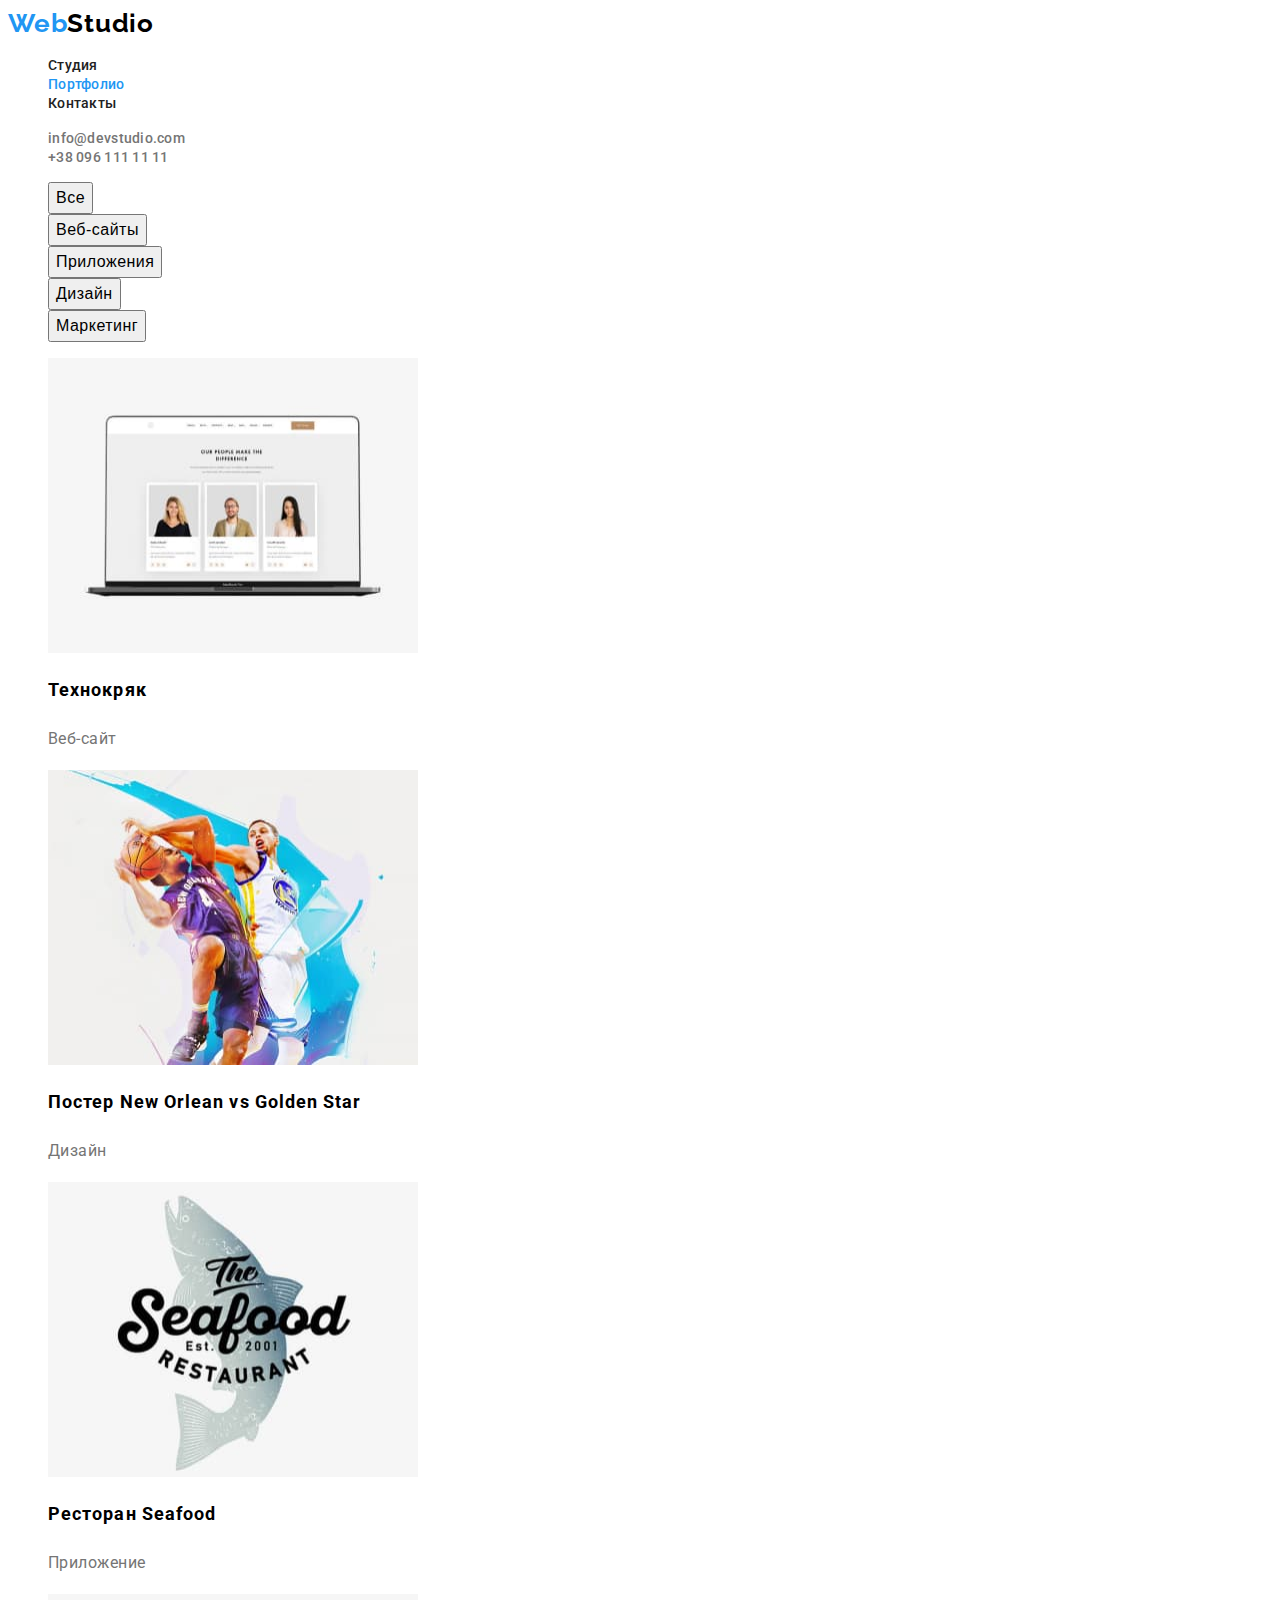
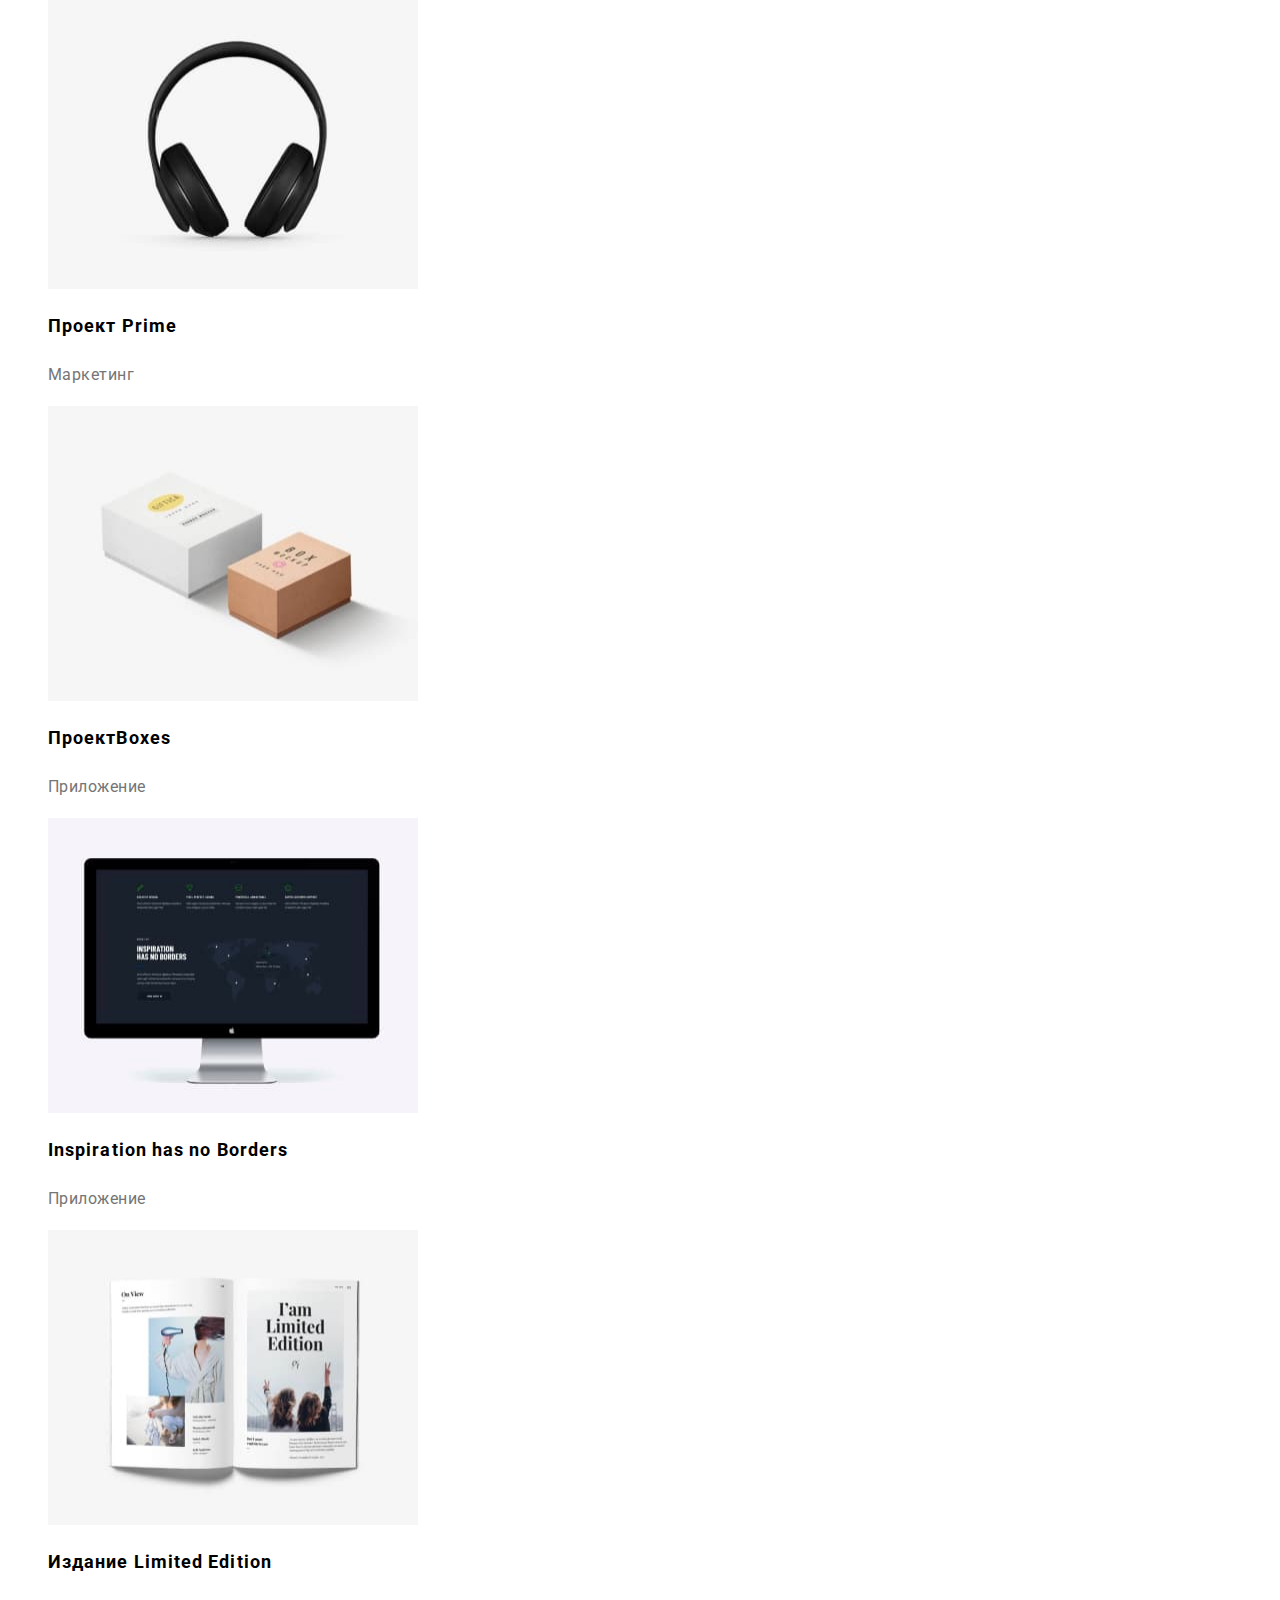
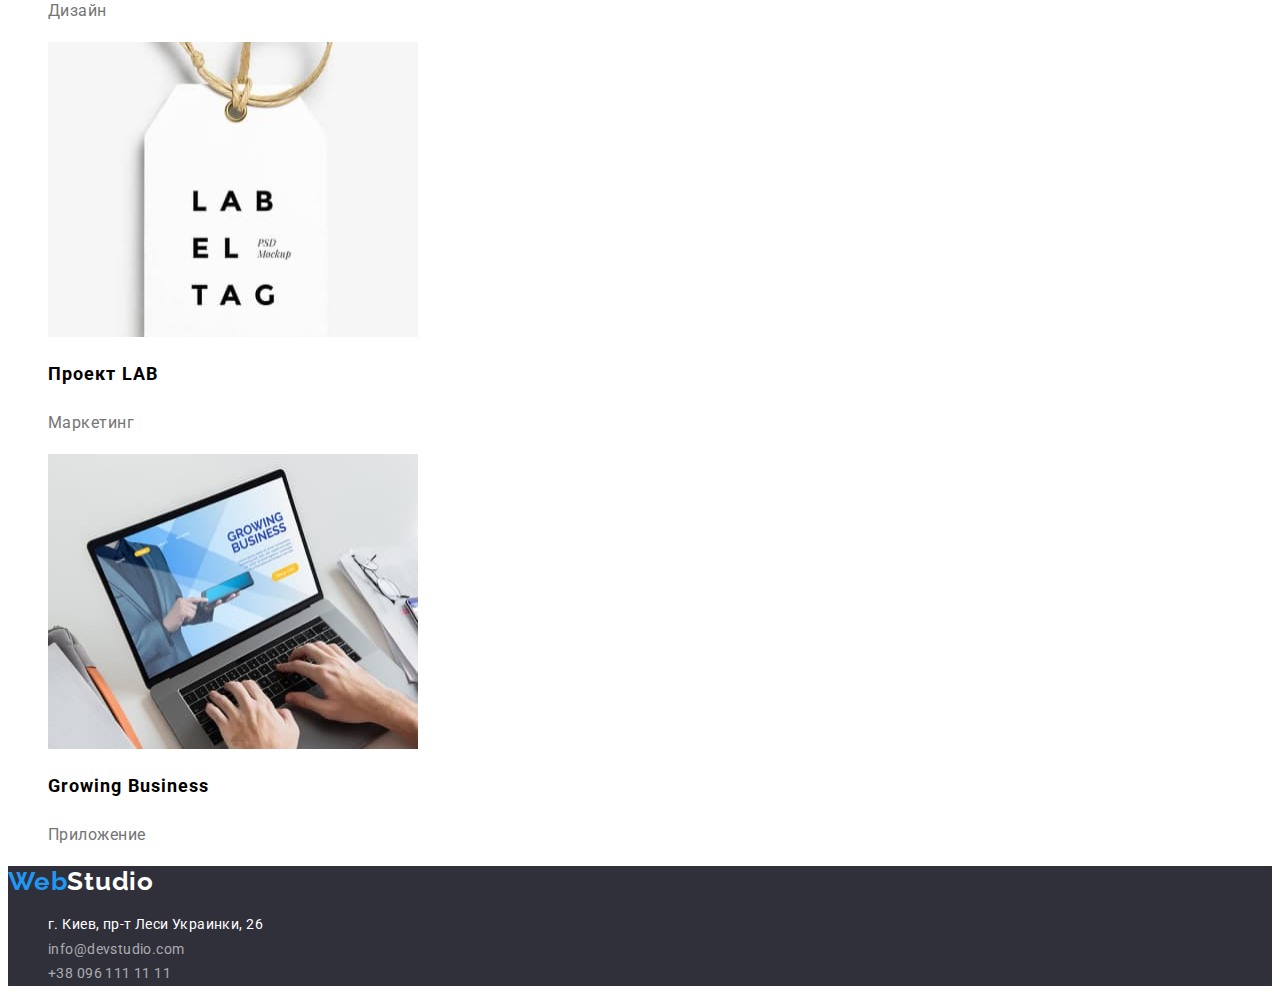
==== portfolio.html @ 94a52d27 "пройшла перевірку валідатором" ====
<!DOCTYPE html>
<html lang="ru">
  <head>
    <meta charset="UTF-8" />
    <meta http-equiv="X-UA-Compatible" content="IE=edge" />
    <meta name="viewport" content="width=device-width, initial-scale=1.0" />
    <title>Portfolio</title>
    <link rel="preconnect" href="https://fonts.gstatic.com" />
    <link
      href="https://fonts.googleapis.com/css2?family=Raleway:wght@700&family=Roboto:ital,wght@0,500;0,700;0,900;1,400&display=swap"
      rel="stylesheet"
    />
    <link rel="stylesheet" href="./css/styles.css" />
  </head>

  <body>
    <!--Шапка сторінки-->
    <header class="header">
      <nav class="navigation">
        <a class="logo link" href="./" lang="en"
          ><span class="accent-logo">Web</span>Studio</a
        >

        <!--Навігація на інші сторінки-->

        <ul class="menu list">
          <li class="menu-list">
            <a class="menu-link link" href="./index.html">Студия</a>
          </li>
          <li class="menu-list">
            <a class="menu-link current link" href=".//portfolio.html"
              >Портфолио</a
            >
          </li>
          <li class="menu-list">
            <a class="menu-link link" href="">Контакты</a>
          </li>
        </ul>
        <ul class="contact list">
          <li class="contact-list">
            <a class="contact-link link" href="mailto:info@devstudio.com"
              >info@devstudio.com</a
            >
          </li>
          <li class="contact-list">
            <a class="contact-link link" href="tel:+380961111111"
              >+38 096 111 11 11</a
            >
          </li>
        </ul>
      </nav>
    </header>

    <main>
      <section class="section">
        <ul class="menu-button list">
          <li>
            <button class="modal-button" type="button">Все</button>
          </li>
          <li>
            <button class="modal-button" type="button">Веб-сайты</button>
          </li>
          <li>
            <button class="modal-button" type="button">Приложения</button>
          </li>
          <li>
            <button class="modal-button" type="button">Дизайн</button>
          </li>
          <li>
            <button class="modal-button" type="button">Маркетинг</button>
          </li>
        </ul>
        <ul class="menu-cards list">
          <li>
            <img
              src="./images/photo-01.jpg"
              alt="Фото экрана ноутбука"
              width="370"
              height="295"
            />
          </li>
          <li>
            <h2 class="section-title">Технокряк</h2>
          </li>
          <li>
            <p class="menu-cards-button">Веб-сайт</p>
          </li>
        </ul>
        <ul class="menu-cards list">
          <li>
            <img
              src="./images/photo-02.jpg"
              alt="Фото игры баскетбола"
              width="370"
              height="295"
            />
          </li>
          <li>
            <h2 class="section-title">
              Постер <span lang="en">New Orlean vs Golden Star</span>
            </h2>
          </li>
          <li>
            <p class="menu-cards-button">Дизайн</p>
          </li>
        </ul>
        <ul class="menu-cards list">
          <li>
            <img
              src="./images/photo-03.jpg"
              alt="Фото эмблема ресторана"
              width="370"
              height="295"
            />
          </li>
          <li>
            <h2 class="section-title">
              Ресторан <span lang="en">Seafood</span>
            </h2>
          </li>
          <li>
            <p class="menu-cards-button">Приложение</p>
          </li>
        </ul>
        <ul class="menu-cards list">
          <li>
            <img
              src="./images/photo-04.jpg"
              alt="Фото беспроводных наушников"
              width="370"
              height="295"
            />
          </li>
          <li>
            <h2 class="section-title">Проект <span lang="en">Prime</span></h2>
          </li>
          <li>
            <p class="menu-cards-button">Маркетинг</p>
          </li>
        </ul>
        <ul class="menu-cards list">
          <li>
            <img
              src="./images/photo-05.jpg"
              alt="Фото двух коробок"
              width="370"
              height="295"
            />
          </li>
          <li>
            <h2 class="section-title">Проект<span lang="en">Boxes</span></h2>
          </li>
          <li>
            <p class="menu-cards-button">Приложение</p>
          </li>
        </ul>
        <ul class="menu-cards list">
          <li>
            <img
              src="./images/photo-06.jpg"
              alt="Фото экрана компьютера"
              width="370"
              height="295"
            />
          </li>
          <li>
            <h2 class="section-title" lang="en">Inspiration has no Borders</h2>
          </li>
          <li>
            <p class="menu-cards-button">Приложение</p>
          </li>
        </ul>
        <ul class="menu-cards list">
          <li>
            <img
              src="./images/photo-07.jpg"
              alt="Фото журнала"
              width="370"
              height="295"
            />
          </li>
          <li>
            <h2 class="section-title">
              Издание <span lang="en">Limited Edition</span>
            </h2>
          </li>
          <li>
            <p class="menu-cards-button">Дизайн</p>
          </li>
        </ul>
        <ul class="menu-cards list">
          <li>
            <img
              src="./images/photo-08.jpg"
              alt="Фото этикетки одежды"
              width="370"
              height="295"
            />
          </li>
          <li>
            <h2 class="section-title">Проект <span lang="en">LAB</span></h2>
          </li>
          <li>
            <p class="menu-cards-button">Маркетинг</p>
          </li>
        </ul>
        <ul class="menu-cards list">
          <li>
            <img
              src="./images/photo-09.jpg"
              alt="Человек работает за компьютером"
              width="370"
              height="295"
            />
          </li>
          <li>
            <h2 class="section-title" lang="en">Growing Business</h2>
          </li>
          <li>
            <p class="menu-cards-button">Приложение</p>
          </li>
        </ul>
      </section>
    </main>

    <footer class="footer">
      <a class="logo link" href="./" lang="en"
        ><span class="accent-logo">Web</span
        ><span class="accent-logo-white">Studio</span></a
      >

      <!--Контактна інформація-->
      <address class="address">
        <ul class="contact-list list">
          <li class="info-list">
            <a
              class="info-address link"
              href="https://goo.gl/maps/8QaQbh6gGcEGeqba6"
              target="_blank"
              rel="noopener noreferrer"
              >г. Киев, пр-т Леси Украинки, 26</a
            >
          </li>
          <li>
            <a class="info-footer link" href="mailto:info@devstudio.com"
              >info@devstudio.com</a
            >
          </li>
          <li>
            <a class="info-footer link" href="tel:+380961111111"
              >+38 096 111 11 11</a
            >
          </li>
        </ul>
      </address>
    </footer>
  </body>
</html>
---- css/styles.css ----
:root {
  --secondary-font: "Raleway", sans-serif;
  --accent-color: #2196f3;
  --primary-text-color: #212121;
  --primary-background-color: #e5e5e5;
  --secondary-background-color: #2f303a;
}

body {
  font-family: "Roboto", sans-serif;
  color: rav(--primary-text-color);
}

.list {
  list-style: none;
}

.link {
  text-decoration: none;
}

/* Шапка сторінки */

.accent-logo {
  font-family: var(--secondary-font);
  font-weight: 700;
  font-size: 26px;
  line-height: 1.19;
  letter-spacing: 0.03em;
  color: var(--accent-color);
}
.logo {
  font-family: var(--secondary-font);
  font-weight: 700;
  font-size: 26px;
  line-height: 1.19;
  letter-spacing: 0.03em;
  color: var(--text-color);
}

.menu-link {
  font-weight: 500;
  font-size: 14px;
  line-height: 1.14;
  letter-spacing: 0.02em;
  color: var(--primary-text-color);
}

.menu-link:hover,
.menu-link:focus,
.contact-link:hover,
.contact-link:focus {
  color: var(--accent-color);
}

.menu-link.current {
  color: var(--accent-color);
}

.contact-link {
  font-weight: 500;
  font-size: 14px;
  line-height: 1.14;
  letter-spacing: 0.02em;
  color: #757575;
}

/* ========== Герой ============ */

.hero-title {
  font-weight: 900;
  font-size: 44px;
  line-height: 1.36;
  align-items: center;
  text-align: center;
  letter-spacing: 0.06em;
  text-transform: uppercase;
  color: #ffffff;
}
.hero {
  text-align: center;
  background-color: var(--secondary-background-color);
}

.hero-push {
  font-weight: 700;
  font-size: 16px;
  line-height: 1.86;
  align-items: center;
  text-align: center;
  letter-spacing: 0.06em;
  cursor: pointer;
}

.hero-push:hover,
.hero-push:focus,
.modal-button:hover,
.modal-button:focus,
.info-footer:hover,
.info-footer:focus,
.info-address:hover,
.info-address:focus {
  background: var(--accent-color);
  color: #ffffff;
}

/* Cильні сторони */

.advantage-title {
  font-weight: 700;
  font-size: 14px;
  line-height: 1.17;
  box-align: left;
  vertical-align: top;
  letter-spacing: 0.03em;
  text-transform: uppercase;
}

.advantage-text {
  font-weight: 400;
  font-size: 14px;
  line-height: 1.71;
  box-align: left;
  vertical-align: top;
  letter-spacing: 0, 03em;
  color: #757575;
}

/* Компетенція працівників - Співробітники */

.teamwork-title,
.team-title {
  font-weight: 700;
  font-size: 14px;
  line-height: 1.17;
  text-align: center;
  vertical-align: top;
  letter-spacing: 0.03em;
}

.team-staff {
  font-weight: 500;
  font-size: 16px;
  line-height: 1.19;
  vertical-align: top;
  letter-spacing: 0.03em;
}

.work-position {
  font-weight: 500;
  font-size: 16px;
  line-height: 1.19;
  vertical-align: top;
  letter-spacing: 0.03em;
  color: #757575;
}

.team-group {
  background-color: var(--primary-background-color);
}

/* Футер */

.footer {
  text-align: left;
  background-color: var(--secondary-background-color);
  font-family: inherit;
}

.accent-logo-white {
  font-family: var(--secondary-font);
  color: #ffffff;
}

.info-address {
  font-weight: 400;
  font-size: 14px;
  line-height: 1.71;
  text-align: left;
  vertical-align: top;
  letter-spacing: 0.03em;
  color: #ffffff;
}

.contact-list a {
  font-style: normal;
}
.info-footer {
  font-weight: 400;
  font-size: 14px;
  line-height: 1.72;
  text-align: left;
  vertical-align: top;
  letter-spacing: 0.03em;
  color: rgba(255, 255, 255, 0.6);
}

/* ========== Портфолiо =========== */

.modal-button {
  font-weight: 500;
  font-size: 16px;
  line-height: 1.63;
  text-align: center;
  vertical-align: top;
  letter-spacing: 0.03em;
  cursor: pointer;
}

.section-title {
  font-weight: 700;
  font-size: 18px;
  line-height: 2;
  letter-spacing: 0.06em;
}
.menu-cards-button {
  font-weight: 400;
  font-size: 16px;
  line-height: 1.88;
  letter-spacing: 0.03em;
  color: #757575;
}
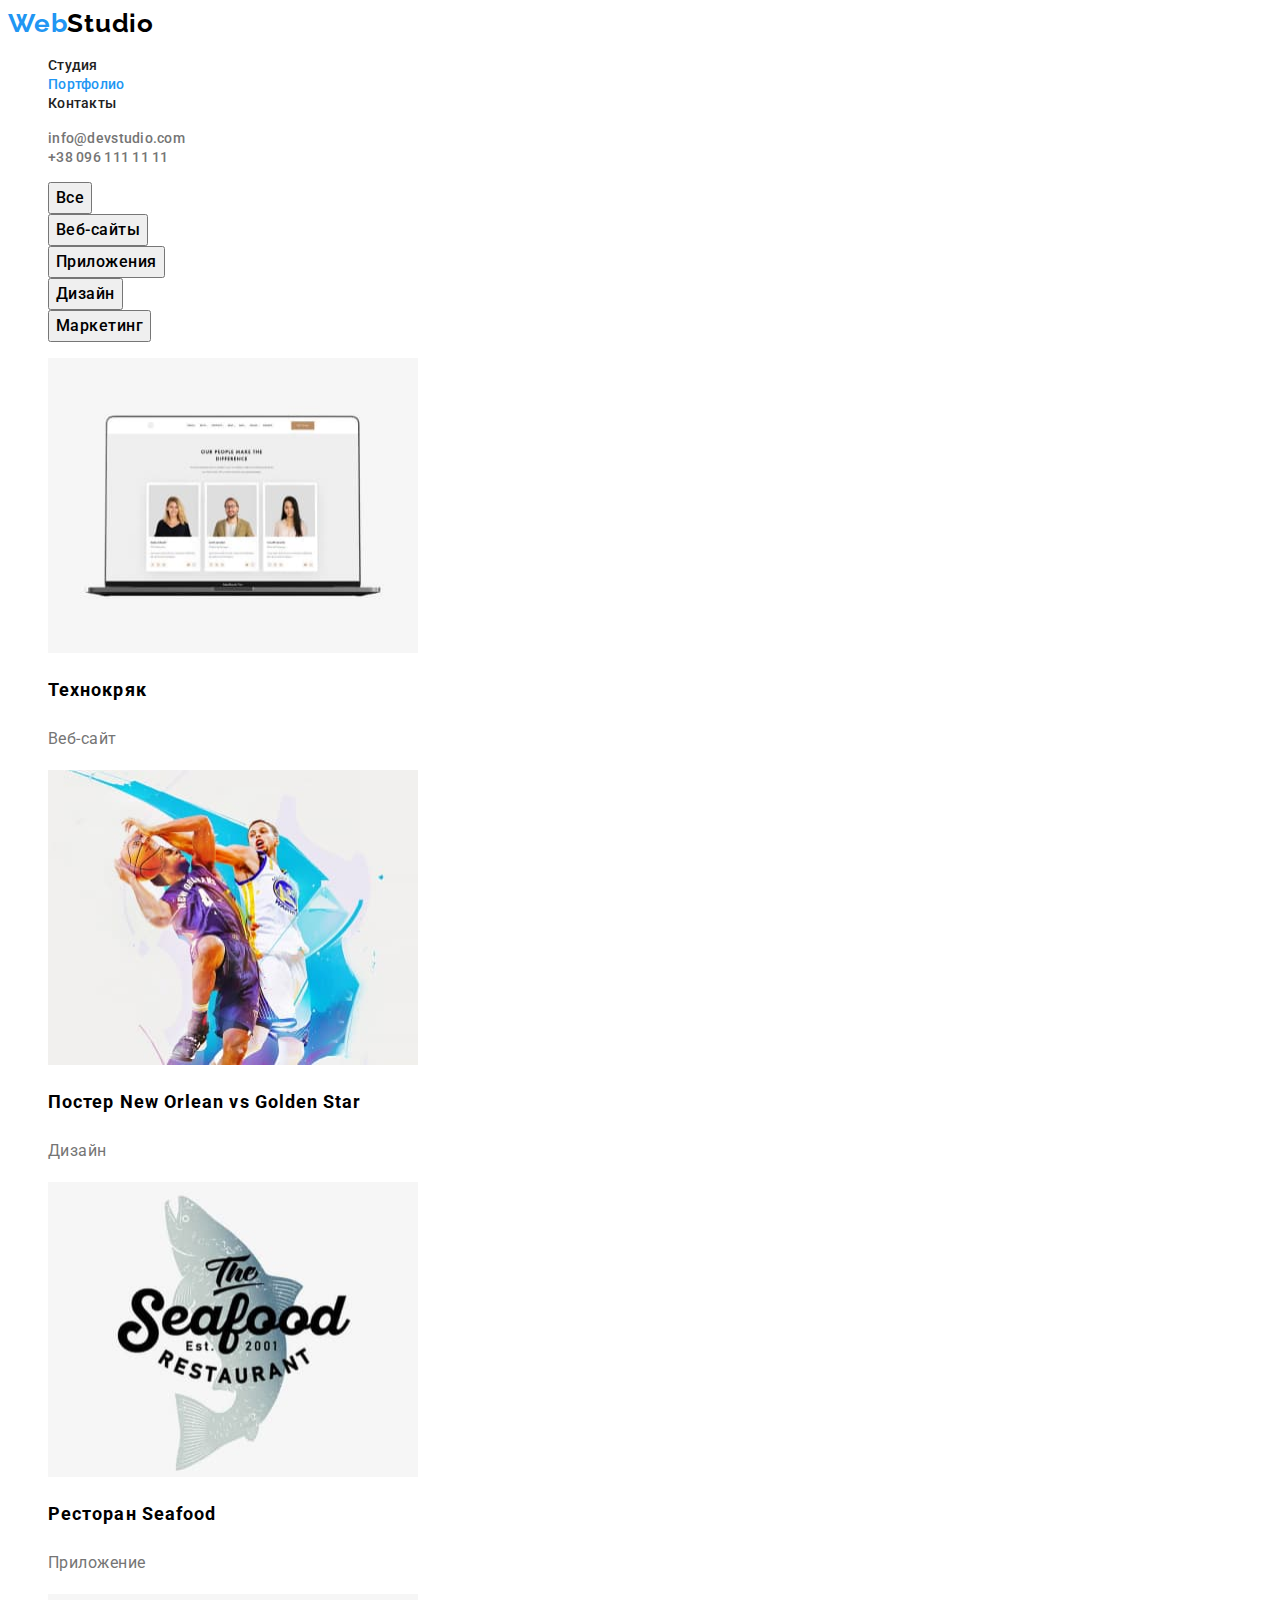
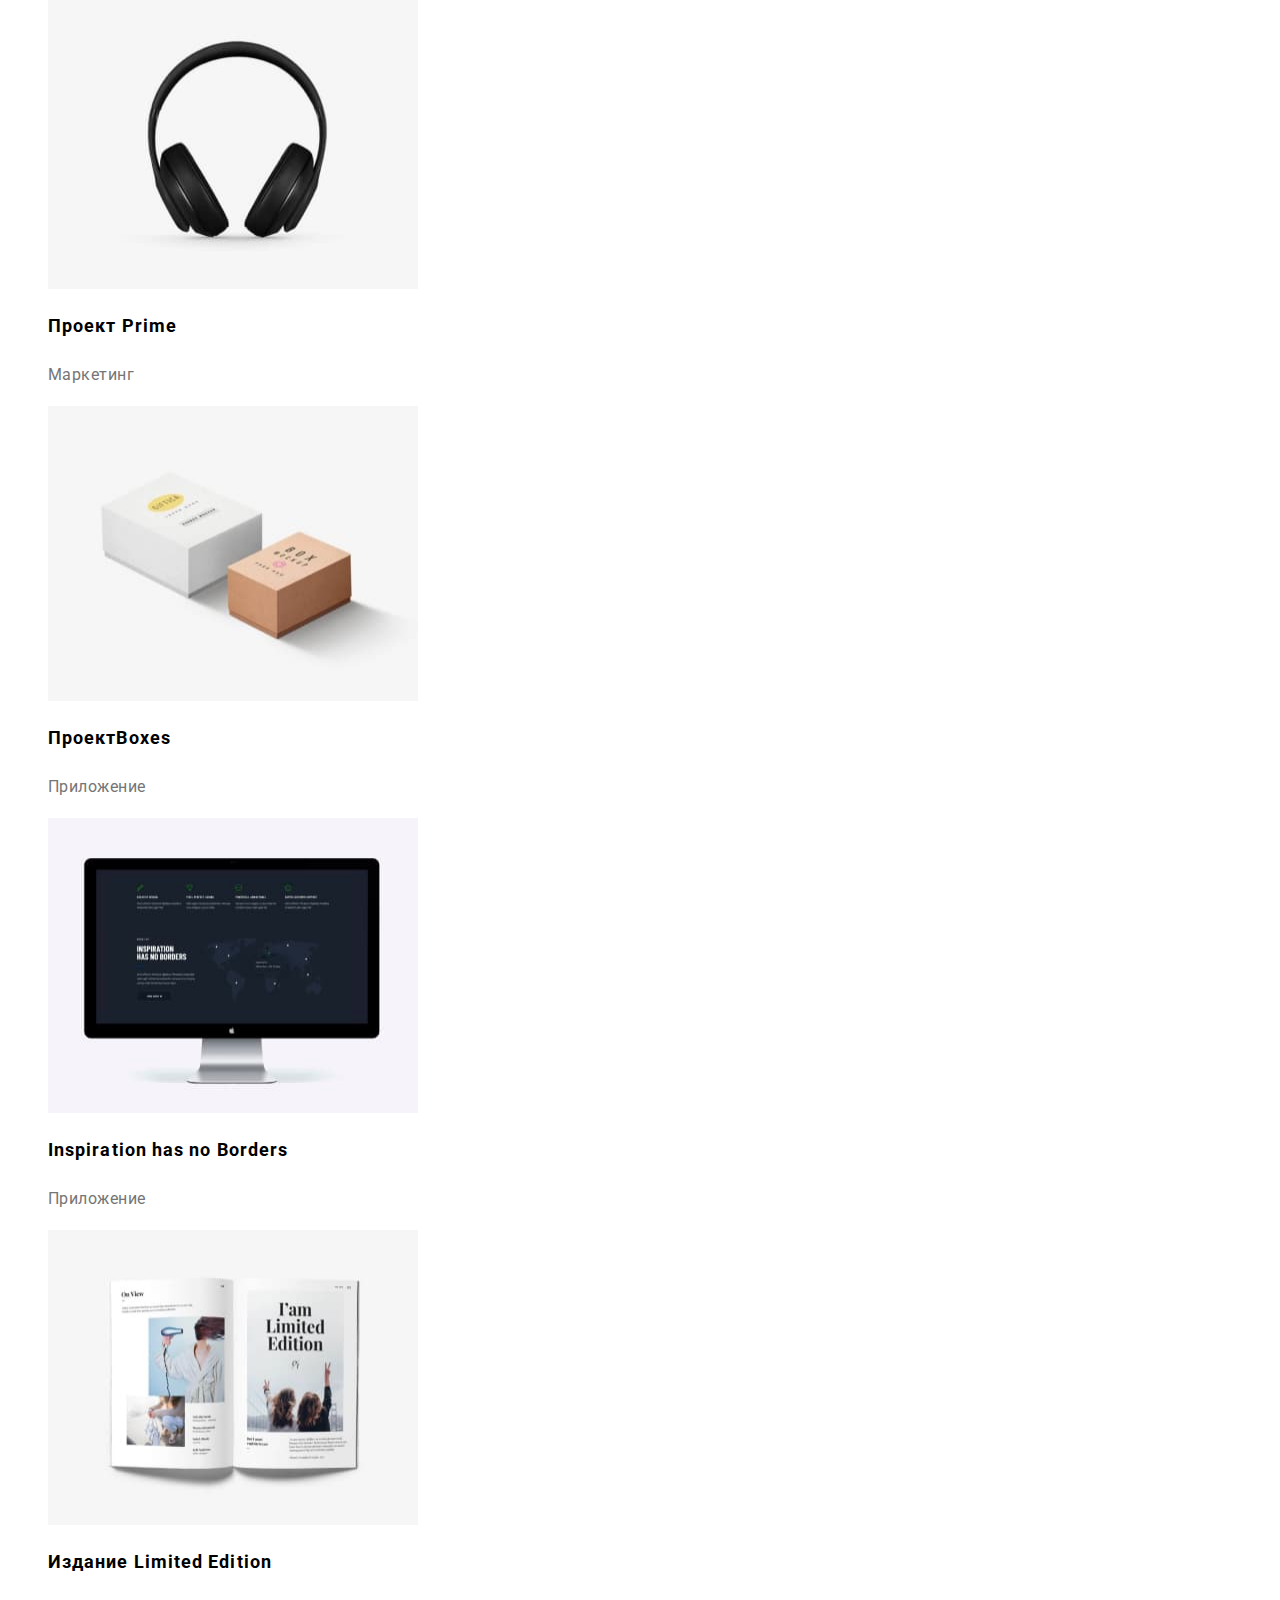
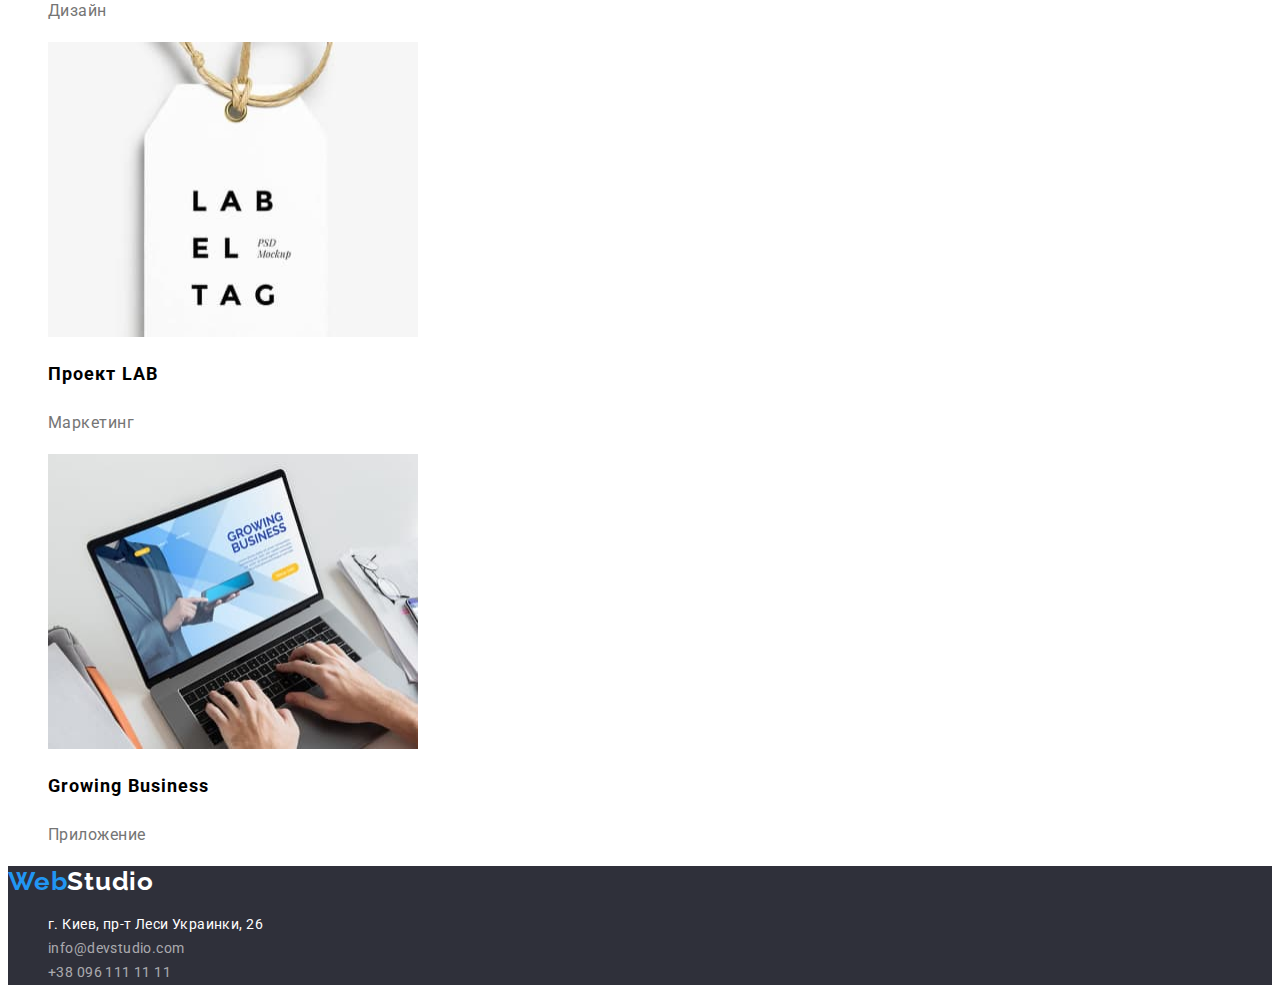
==== commit bc71841a: "Внесла вправки, остання з яких перероблення списку в секції main portfolio.html" ====
--- a/portfolio.html
+++ b/portfolio.html
@@ -78,15 +78,9 @@
               width="370"
               height="295"
             />
-          </li>
-          <li>
             <h2 class="section-title">Технокряк</h2>
-          </li>
-          <li>
             <p class="menu-cards-button">Веб-сайт</p>
           </li>
-        </ul>
-        <ul class="menu-cards list">
           <li>
             <img
               src="./images/photo-02.jpg"
@@ -94,17 +88,11 @@
               width="370"
               height="295"
             />
-          </li>
-          <li>
             <h2 class="section-title">
               Постер <span lang="en">New Orlean vs Golden Star</span>
             </h2>
-          </li>
-          <li>
             <p class="menu-cards-button">Дизайн</p>
           </li>
-        </ul>
-        <ul class="menu-cards list">
           <li>
             <img
               src="./images/photo-03.jpg"
@@ -112,17 +100,11 @@
               width="370"
               height="295"
             />
-          </li>
-          <li>
             <h2 class="section-title">
               Ресторан <span lang="en">Seafood</span>
             </h2>
-          </li>
-          <li>
-            <p class="menu-cards-button">Приложение</p>
-          </li>
-        </ul>
-        <ul class="menu-cards list">
+            <p class="menu-cards-button">Приложение</p>
+          </li>
           <li>
             <img
               src="./images/photo-04.jpg"
@@ -130,15 +112,9 @@
               width="370"
               height="295"
             />
-          </li>
-          <li>
             <h2 class="section-title">Проект <span lang="en">Prime</span></h2>
-          </li>
-          <li>
             <p class="menu-cards-button">Маркетинг</p>
           </li>
-        </ul>
-        <ul class="menu-cards list">
           <li>
             <img
               src="./images/photo-05.jpg"
@@ -146,15 +122,9 @@
               width="370"
               height="295"
             />
-          </li>
-          <li>
             <h2 class="section-title">Проект<span lang="en">Boxes</span></h2>
-          </li>
-          <li>
-            <p class="menu-cards-button">Приложение</p>
-          </li>
-        </ul>
-        <ul class="menu-cards list">
+            <p class="menu-cards-button">Приложение</p>
+          </li>
           <li>
             <img
               src="./images/photo-06.jpg"
@@ -162,15 +132,9 @@
               width="370"
               height="295"
             />
-          </li>
-          <li>
             <h2 class="section-title" lang="en">Inspiration has no Borders</h2>
-          </li>
-          <li>
-            <p class="menu-cards-button">Приложение</p>
-          </li>
-        </ul>
-        <ul class="menu-cards list">
+            <p class="menu-cards-button">Приложение</p>
+          </li>
           <li>
             <img
               src="./images/photo-07.jpg"
@@ -178,17 +142,11 @@
               width="370"
               height="295"
             />
-          </li>
-          <li>
             <h2 class="section-title">
               Издание <span lang="en">Limited Edition</span>
             </h2>
-          </li>
-          <li>
             <p class="menu-cards-button">Дизайн</p>
           </li>
-        </ul>
-        <ul class="menu-cards list">
           <li>
             <img
               src="./images/photo-08.jpg"
@@ -196,15 +154,10 @@
               width="370"
               height="295"
             />
-          </li>
-          <li>
             <h2 class="section-title">Проект <span lang="en">LAB</span></h2>
-          </li>
-          <li>
             <p class="menu-cards-button">Маркетинг</p>
           </li>
-        </ul>
-        <ul class="menu-cards list">
+
           <li>
             <img
               src="./images/photo-09.jpg"
@@ -212,11 +165,7 @@
               width="370"
               height="295"
             />
-          </li>
-          <li>
             <h2 class="section-title" lang="en">Growing Business</h2>
-          </li>
-          <li>
             <p class="menu-cards-button">Приложение</p>
           </li>
         </ul>
--- a/css/styles.css
+++ b/css/styles.css
@@ -87,7 +87,6 @@
   font-size: 16px;
   line-height: 1.86;
   align-items: center;
-  text-align: center;
   letter-spacing: 0.06em;
   cursor: pointer;
 }
@@ -122,7 +121,7 @@
   line-height: 1.71;
   box-align: left;
   vertical-align: top;
-  letter-spacing: 0, 03em;
+  letter-spacing: 0.03em;
   color: #757575;
 }
 
@@ -131,7 +130,7 @@
 .teamwork-title,
 .team-title {
   font-weight: 700;
-  font-size: 14px;
+  font-size: 36px;
   line-height: 1.17;
   text-align: center;
   vertical-align: top;
@@ -172,8 +171,11 @@
   color: #ffffff;
 }
 
+.contact-list a {
+  font-family: "Roboto", sans-serif;
+  font-style: normal;
+}
 .info-address {
-  font-weight: 400;
   font-size: 14px;
   line-height: 1.71;
   text-align: left;
@@ -182,13 +184,9 @@
   color: #ffffff;
 }
 
-.contact-list a {
-  font-style: normal;
-}
 .info-footer {
-  font-weight: 400;
-  font-size: 14px;
-  line-height: 1.72;
+  font-size: 14px;
+  line-height: 1.71;
   text-align: left;
   vertical-align: top;
   letter-spacing: 0.03em;
@@ -198,6 +196,7 @@
 /* ========== Портфолiо =========== */
 
 .modal-button {
+  font-family: "Roboto", sans-serif;
   font-weight: 500;
   font-size: 16px;
   line-height: 1.63;
